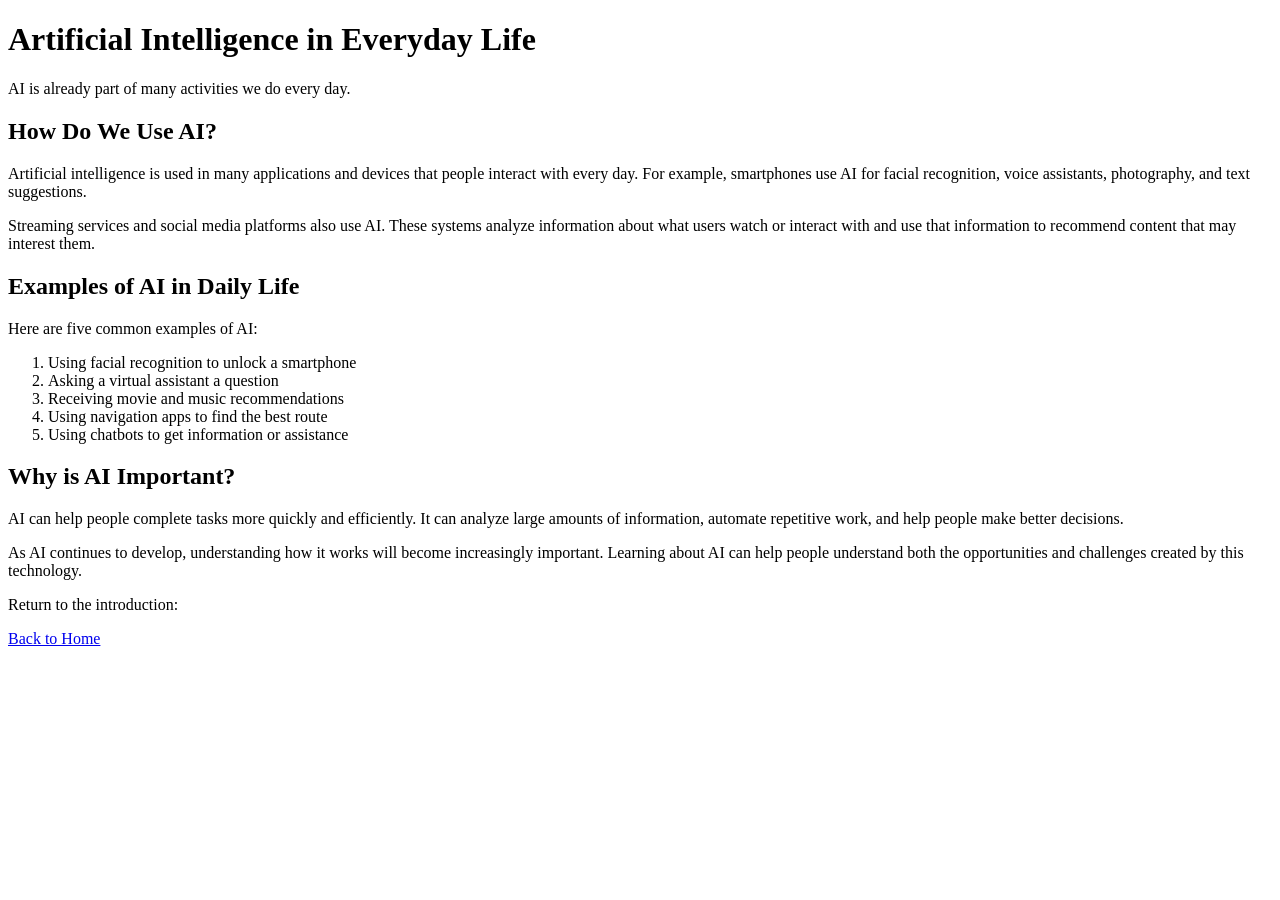
==== page2.html @ 073977b4 "add second page about use of AI" ====
<!DOCTYPE html>
<html lang="en">

<head>
    <!-- Information about the webpage -->
    <meta charset="UTF-8">
    <title>AI in Everyday Life</title>
</head>

<body>

    <!-- Header contains the title of the second page -->
    <header>
        <h1>Artificial Intelligence in Everyday Life</h1>
        <p>AI is already part of many activities we do every day.</p>
    </header>

    <!-- Main contains the primary content -->
    <main>

        <!-- This section explains everyday uses of AI -->
        <section>
            <h2>How Do We Use AI?</h2>

            <p>
                Artificial intelligence is used in many applications and
                devices that people interact with every day. For example,
                smartphones use AI for facial recognition, voice assistants,
                photography, and text suggestions.
            </p>

            <p>
                Streaming services and social media platforms also use AI.
                These systems analyze information about what users watch or
                interact with and use that information to recommend content
                that may interest them.
            </p>
        </section>

        <!-- This section contains an ordered list -->
        <section>
            <h2>Examples of AI in Daily Life</h2>

            <p>Here are five common examples of AI:</p>

            <ol>
                <li>Using facial recognition to unlock a smartphone</li>
                <li>Asking a virtual assistant a question</li>
                <li>Receiving movie and music recommendations</li>
                <li>Using navigation apps to find the best route</li>
                <li>Using chatbots to get information or assistance</li>
            </ol>
        </section>

        <!-- This section discusses the importance of AI -->
        <section>
            <h2>Why is AI Important?</h2>

            <p>
                AI can help people complete tasks more quickly and efficiently.
                It can analyze large amounts of information, automate repetitive
                work, and help people make better decisions.
            </p>

            <p>
                As AI continues to develop, understanding how it works will
                become increasingly important. Learning about AI can help people
                understand both the opportunities and challenges created by
                this technology.
            </p>
        </section>

    </main>

    <!-- Footer links back to the homepage -->
    <footer>
        <p>Return to the introduction:</p>
        <a href="index.html">Back to Home</a>
    </footer>

</body>

</html>
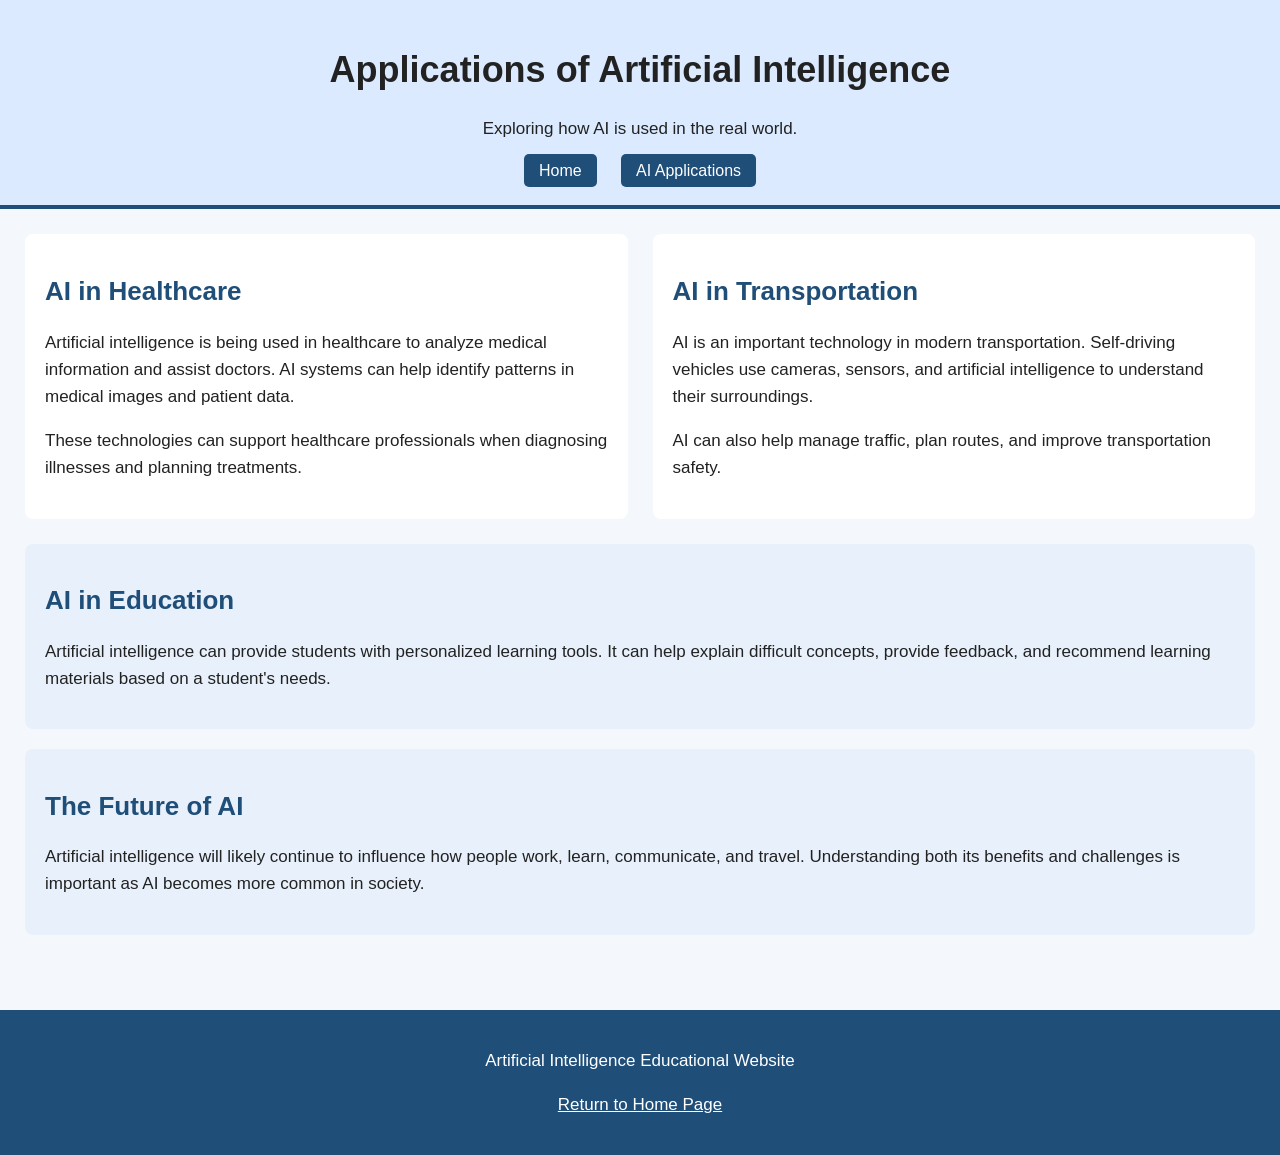
==== commit 19f965f2: "add css styling" ====
--- a/page2.html
+++ b/page2.html
@@ -4,78 +4,89 @@
 <head>
     <!-- Information about the webpage -->
     <meta charset="UTF-8">
-    <title>AI in Everyday Life</title>
+    <title>Applications of Artificial Intelligence</title>
+    <link rel="stylesheet" href="./css/style.css" />
 </head>
 
 <body>
 
-    <!-- Header contains the title of the second page -->
-    <header>
-        <h1>Artificial Intelligence in Everyday Life</h1>
-        <p>AI is already part of many activities we do every day.</p>
+    <!-- Header -->
+    <header id="main-header">
+        <h1>Applications of Artificial Intelligence</h1>
+        <p>Exploring how AI is used in the real world.</p>
+
+        <nav>
+            <a href="index.html">Home</a>
+            <a href="page2.html">AI Applications</a>
+        </nav>
     </header>
 
-    <!-- Main contains the primary content -->
+    <!-- Main content -->
     <main>
 
-        <!-- This section explains everyday uses of AI -->
-        <section>
-            <h2>How Do We Use AI?</h2>
+        <!-- Flexbox container -->
+        <div class="flex-container">
+
+            <section class="content-box">
+                <h2>AI in Healthcare</h2>
+
+                <p>
+                    Artificial intelligence is being used in healthcare to
+                    analyze medical information and assist doctors. AI systems
+                    can help identify patterns in medical images and patient data.
+                </p>
+
+                <p>
+                    These technologies can support healthcare professionals
+                    when diagnosing illnesses and planning treatments.
+                </p>
+            </section>
+
+            <section class="content-box">
+                <h2>AI in Transportation</h2>
+
+                <p>
+                    AI is an important technology in modern transportation.
+                    Self-driving vehicles use cameras, sensors, and artificial
+                    intelligence to understand their surroundings.
+                </p>
+
+                <p>
+                    AI can also help manage traffic, plan routes, and improve
+                    transportation safety.
+                </p>
+            </section>
+
+        </div>
+
+        <section class="highlight-box">
+            <h2>AI in Education</h2>
 
             <p>
-                Artificial intelligence is used in many applications and
-                devices that people interact with every day. For example,
-                smartphones use AI for facial recognition, voice assistants,
-                photography, and text suggestions.
-            </p>
-
-            <p>
-                Streaming services and social media platforms also use AI.
-                These systems analyze information about what users watch or
-                interact with and use that information to recommend content
-                that may interest them.
+                Artificial intelligence can provide students with personalized
+                learning tools. It can help explain difficult concepts, provide
+                feedback, and recommend learning materials based on a student's
+                needs.
             </p>
         </section>
 
-        <!-- This section contains an ordered list -->
-        <section>
-            <h2>Examples of AI in Daily Life</h2>
-
-            <p>Here are five common examples of AI:</p>
-
-            <ol>
-                <li>Using facial recognition to unlock a smartphone</li>
-                <li>Asking a virtual assistant a question</li>
-                <li>Receiving movie and music recommendations</li>
-                <li>Using navigation apps to find the best route</li>
-                <li>Using chatbots to get information or assistance</li>
-            </ol>
-        </section>
-
-        <!-- This section discusses the importance of AI -->
-        <section>
-            <h2>Why is AI Important?</h2>
+        <section class="highlight-box">
+            <h2>The Future of AI</h2>
 
             <p>
-                AI can help people complete tasks more quickly and efficiently.
-                It can analyze large amounts of information, automate repetitive
-                work, and help people make better decisions.
-            </p>
-
-            <p>
-                As AI continues to develop, understanding how it works will
-                become increasingly important. Learning about AI can help people
-                understand both the opportunities and challenges created by
-                this technology.
+                Artificial intelligence will likely continue to influence how
+                people work, learn, communicate, and travel. Understanding both
+                its benefits and challenges is important as AI becomes more
+                common in society.
             </p>
         </section>
 
     </main>
 
-    <!-- Footer links back to the homepage -->
-    <footer>
-        <p>Return to the introduction:</p>
-        <a href="index.html">Back to Home</a>
+    <!-- Footer -->
+    <footer id="main-footer">
+        <p>Artificial Intelligence Educational Website</p>
+        <p><a href="index.html">Return to Home Page</a></p>
     </footer>
 
 </body>
--- a/css/style.css
+++ b/css/style.css
@@ -0,0 +1,129 @@
+/* Basic styling for the entire website */
+body {
+    background-color: #f4f7fb;
+    font-family: Arial, sans-serif;
+    font-size: 16px;
+    color: #222;
+    margin: 0;
+    padding: 0;
+}
+
+/* Main heading */
+h1 {
+    text-align: center;
+    font-size: 36px;
+}
+
+/* Section headings */
+h2 {
+    color: #1f4e79;
+    font-size: 26px;
+}
+
+/* Paragraph styling */
+p {
+    line-height: 1.6;
+    font-size: 17px;
+}
+
+/* Header styling */
+header {
+    background-color: #dbeafe;
+    text-align: center;
+    padding: 25px;
+}
+
+/* Unique header ID */
+#main-header {
+    border-bottom: 4px solid #1f4e79;
+}
+
+/* Navigation styling */
+nav {
+    margin-top: 20px;
+}
+
+nav a {
+    margin: 0 10px;
+    padding: 8px 15px;
+    text-decoration: none;
+    background-color: #1f4e79;
+    color: white;
+    border-radius: 5px;
+}
+
+/* Main content spacing */
+main {
+    padding: 25px;
+}
+
+/* Flexbox layout */
+.flex-container {
+    display: flex;
+    gap: 25px;
+    margin-bottom: 25px;
+}
+
+/* Reusable class for content sections */
+.content-box {
+    background-color: white;
+    padding: 20px;
+    border-radius: 8px;
+    flex: 1;
+}
+
+/* Another reusable class */
+.highlight-box {
+    background-color: #e8f1fb;
+    padding: 20px;
+    margin: 20px 0;
+    border-radius: 8px;
+}
+
+/* Unique ID for the AI introduction section */
+#about-ai {
+    border-left: 5px solid #1f4e79;
+}
+
+/* Unique ID for the benefits section */
+#ai-benefits {
+    border-left: 5px solid #4a7c59;
+}
+
+/* Image section */
+.image-section {
+    text-align: center;
+    background-color: white;
+    padding: 20px;
+    margin-top: 20px;
+}
+
+/* Image styling */
+img {
+    max-width: 600px;
+    width: 100%;
+    height: auto;
+    border-radius: 8px;
+}
+
+/* General link styling */
+a {
+    color: #0056b3;
+}
+
+/* Footer styling */
+footer {
+    text-align: center;
+    padding: 20px;
+    margin-top: 30px;
+}
+
+/* Unique footer ID */
+#main-footer {
+    background-color: #1f4e79;
+    color: white;
+}
+
+#main-footer a {
+    color: white;
+}
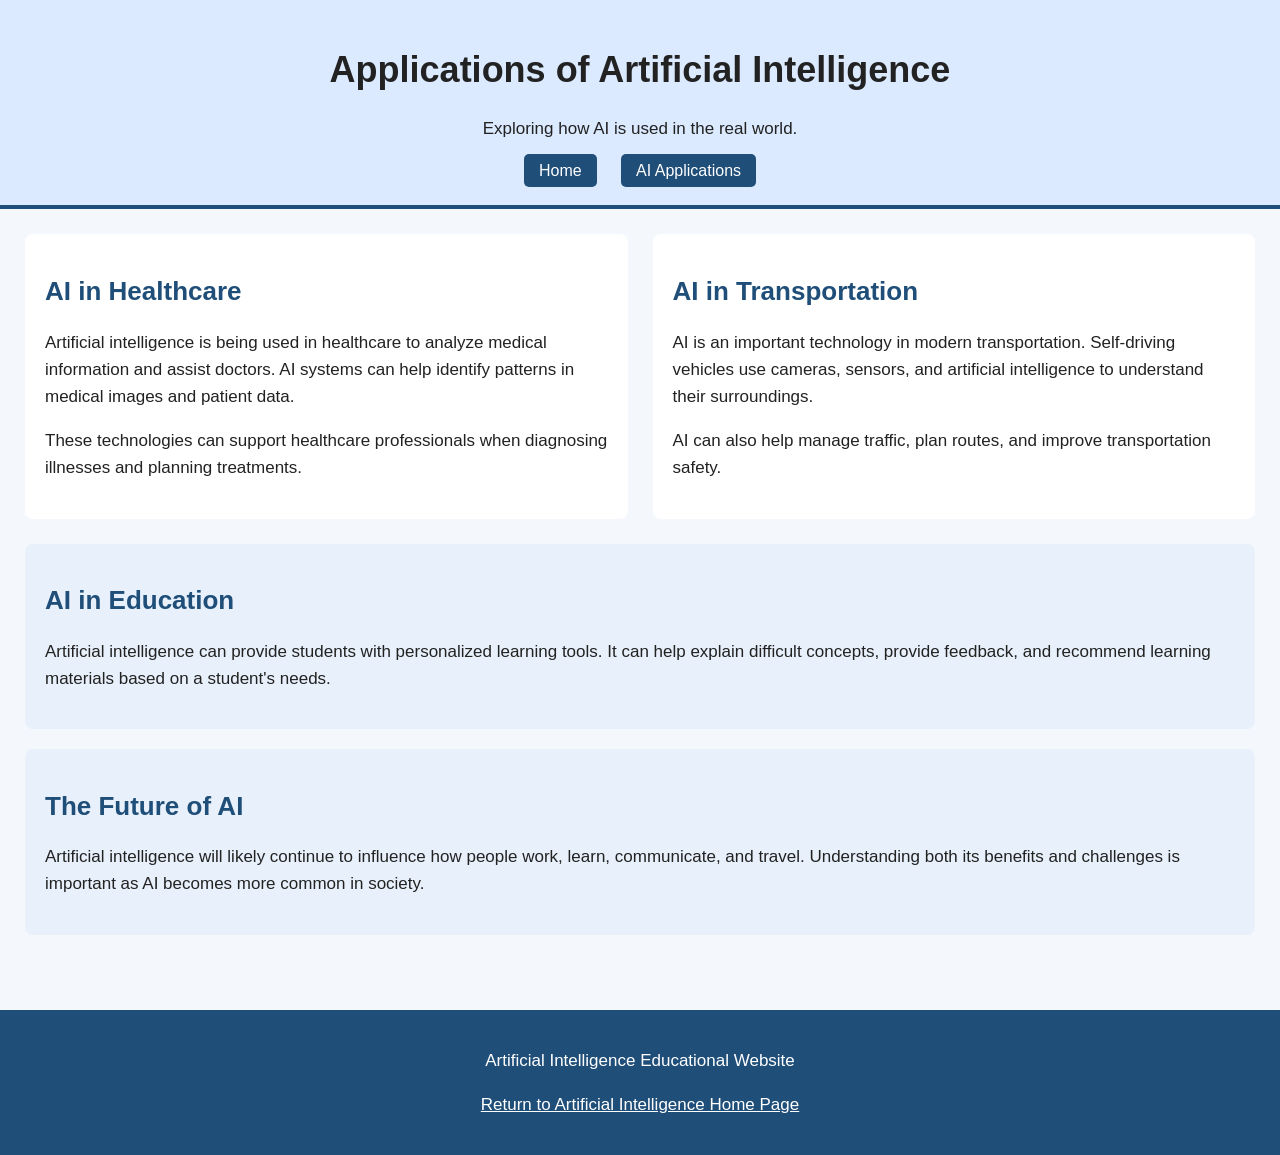
==== commit ecc0dc8d: "improved AI applications page" ====
--- a/page2.html
+++ b/page2.html
@@ -4,22 +4,34 @@
 <head>
     <!-- Information about the webpage -->
     <meta charset="UTF-8">
+
+    <!-- Makes the webpage responsive on phones and smaller screens -->
+    <meta name="viewport" content="width=device-width, initial-scale=1.0">
+
     <title>Applications of Artificial Intelligence</title>
-    <link rel="stylesheet" href="./css/style.css" />
+
+    <link rel="stylesheet" href="./css/style.css">
 </head>
 
 <body>
 
     <!-- Header -->
     <header id="main-header">
+
         <h1>Applications of Artificial Intelligence</h1>
-        <p>Exploring how AI is used in the real world.</p>
 
-        <nav>
+        <p>
+            Exploring how AI is used in the real world.
+        </p>
+
+        <!-- Main navigation -->
+        <nav aria-label="Main navigation">
             <a href="index.html">Home</a>
             <a href="page2.html">AI Applications</a>
         </nav>
+
     </header>
+
 
     <!-- Main content -->
     <main>
@@ -27,7 +39,9 @@
         <!-- Flexbox container -->
         <div class="flex-container">
 
+            <!-- Healthcare section -->
             <section class="content-box">
+
                 <h2>AI in Healthcare</h2>
 
                 <p>
@@ -40,9 +54,13 @@
                     These technologies can support healthcare professionals
                     when diagnosing illnesses and planning treatments.
                 </p>
+
             </section>
 
+
+            <!-- Transportation section -->
             <section class="content-box">
+
                 <h2>AI in Transportation</h2>
 
                 <p>
@@ -55,11 +73,15 @@
                     AI can also help manage traffic, plan routes, and improve
                     transportation safety.
                 </p>
+
             </section>
 
         </div>
 
+
+        <!-- Education section -->
         <section class="highlight-box">
+
             <h2>AI in Education</h2>
 
             <p>
@@ -68,9 +90,13 @@
                 feedback, and recommend learning materials based on a student's
                 needs.
             </p>
+
         </section>
 
+
+        <!-- Future of AI section -->
         <section class="highlight-box">
+
             <h2>The Future of AI</h2>
 
             <p>
@@ -79,14 +105,21 @@
                 its benefits and challenges is important as AI becomes more
                 common in society.
             </p>
+
         </section>
 
     </main>
 
+
     <!-- Footer -->
     <footer id="main-footer">
+
         <p>Artificial Intelligence Educational Website</p>
-        <p><a href="index.html">Return to Home Page</a></p>
+
+        <p>
+            <a href="index.html">Return to Artificial Intelligence Home Page</a>
+        </p>
+
     </footer>
 
 </body>
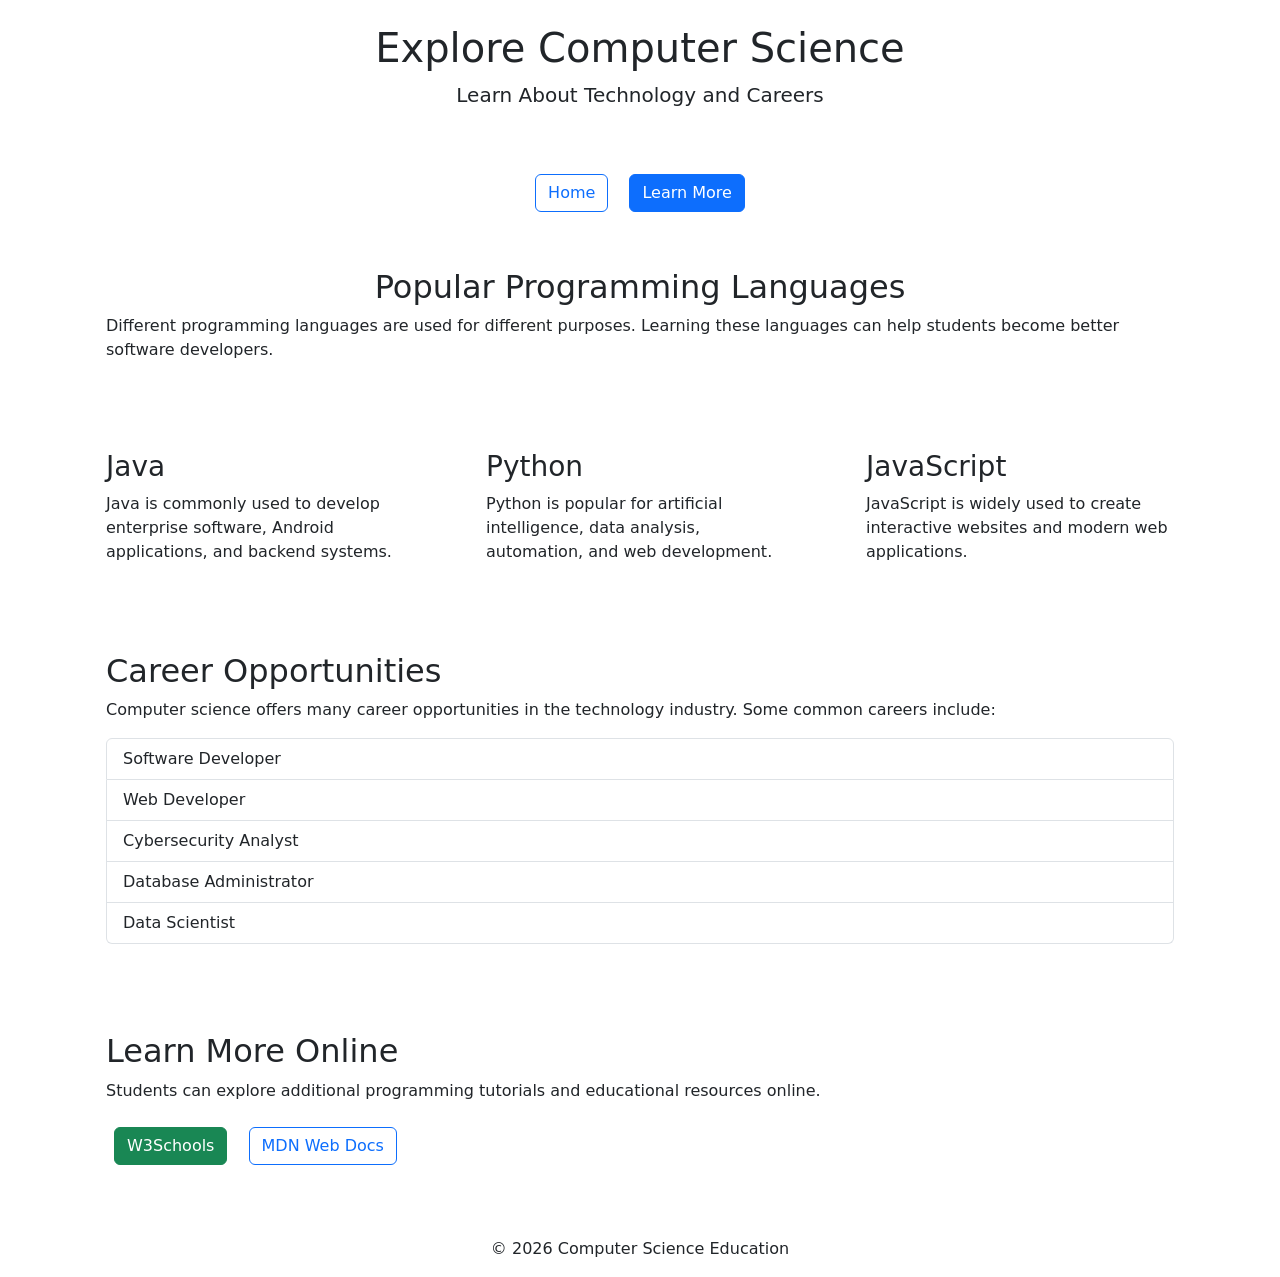
==== commit 6fc5bf07: "Add bootstrap CDN to both HTML pages" ====
--- a/page2.html
+++ b/page2.html
@@ -1,127 +1,129 @@
+
 <!DOCTYPE html>
 <html lang="en">
+<head>
+    <meta charset="UTF-8">
+    <meta name="viewport" content="width=device-width, initial-scale=1.0">
+    <meta name="description" content="Explore programming, web development, and computer science careers.">
+    <title>Computer Science Education - Learn More</title>
 
-<head>
-    <!-- Information about the webpage -->
-    <meta charset="UTF-8">
+    <!-- Bootstrap CSS -->
+    <link href="https://cdn.jsdelivr.net/npm/bootstrap@5.3.3/dist/css/bootstrap.min.css" rel="stylesheet">
 
-    <!-- Makes the webpage responsive on phones and smaller screens -->
-    <meta name="viewport" content="width=device-width, initial-scale=1.0">
-
-    <title>Applications of Artificial Intelligence</title>
-
-    <link rel="stylesheet" href="./css/style.css">
+    <!-- Custom CSS -->
+    <link rel="stylesheet" href="style.css">
 </head>
 
 <body>
 
     <!-- Header -->
-    <header id="main-header">
-
-        <h1>Applications of Artificial Intelligence</h1>
-
-        <p>
-            Exploring how AI is used in the real world.
-        </p>
-
-        <!-- Main navigation -->
-        <nav aria-label="Main navigation">
-            <a href="index.html">Home</a>
-            <a href="page2.html">AI Applications</a>
-        </nav>
-
+    <header id="main-header" class="text-center p-4">
+        <h1>Explore Computer Science</h1>
+        <p class="lead">Learn About Technology and Careers</p>
     </header>
 
+    <!-- Navigation -->
+    <nav class="container text-center my-3" aria-label="Main navigation">
+        <a href="index.html" class="btn btn-outline-primary m-2">Home</a>
+        <a href="page2.html" class="btn btn-primary m-2" aria-current="page">Learn More</a>
+    </nav>
 
-    <!-- Main content -->
-    <main>
+    <main class="container my-4">
 
-        <!-- Flexbox container -->
-        <div class="flex-container">
+        <section class="custom-section p-4 mb-4">
+            <h2 class="text-center">Popular Programming Languages</h2>
+            <p>
+                Different programming languages are used
+                for different purposes. Learning these
+                languages can help students become
+                better software developers.
+            </p>
+        </section>
 
-            <!-- Healthcare section -->
-            <section class="content-box">
+        <!-- Bootstrap Responsive Grid -->
+        <section class="row g-4 mb-4" aria-label="Programming languages">
 
-                <h2>AI in Healthcare</h2>
+            <div class="col-md-4">
+                <article class="custom-card p-4 h-100">
+                    <h3>Java</h3>
+                    <p>
+                        Java is commonly used to develop
+                        enterprise software, Android
+                        applications, and backend systems.
+                    </p>
+                </article>
+            </div>
 
-                <p>
-                    Artificial intelligence is being used in healthcare to
-                    analyze medical information and assist doctors. AI systems
-                    can help identify patterns in medical images and patient data.
-                </p>
+            <div class="col-md-4">
+                <article class="custom-card p-4 h-100">
+                    <h3>Python</h3>
+                    <p>
+                        Python is popular for artificial
+                        intelligence, data analysis,
+                        automation, and web development.
+                    </p>
+                </article>
+            </div>
 
-                <p>
-                    These technologies can support healthcare professionals
-                    when diagnosing illnesses and planning treatments.
-                </p>
-
-            </section>
-
-
-            <!-- Transportation section -->
-            <section class="content-box">
-
-                <h2>AI in Transportation</h2>
-
-                <p>
-                    AI is an important technology in modern transportation.
-                    Self-driving vehicles use cameras, sensors, and artificial
-                    intelligence to understand their surroundings.
-                </p>
-
-                <p>
-                    AI can also help manage traffic, plan routes, and improve
-                    transportation safety.
-                </p>
-
-            </section>
-
-        </div>
-
-
-        <!-- Education section -->
-        <section class="highlight-box">
-
-            <h2>AI in Education</h2>
-
-            <p>
-                Artificial intelligence can provide students with personalized
-                learning tools. It can help explain difficult concepts, provide
-                feedback, and recommend learning materials based on a student's
-                needs.
-            </p>
+            <div class="col-md-4">
+                <article class="custom-card p-4 h-100">
+                    <h3>JavaScript</h3>
+                    <p>
+                        JavaScript is widely used to
+                        create interactive websites
+                        and modern web applications.
+                    </p>
+                </article>
+            </div>
 
         </section>
 
-
-        <!-- Future of AI section -->
-        <section class="highlight-box">
-
-            <h2>The Future of AI</h2>
-
+        <section class="custom-section p-4 mb-4">
+            <h2>Career Opportunities</h2>
             <p>
-                Artificial intelligence will likely continue to influence how
-                people work, learn, communicate, and travel. Understanding both
-                its benefits and challenges is important as AI becomes more
-                common in society.
+                Computer science offers many career
+                opportunities in the technology industry.
+                Some common careers include:
             </p>
 
+            <ul class="list-group mb-3">
+                <li class="list-group-item">Software Developer</li>
+                <li class="list-group-item">Web Developer</li>
+                <li class="list-group-item">Cybersecurity Analyst</li>
+                <li class="list-group-item">Database Administrator</li>
+                <li class="list-group-item">Data Scientist</li>
+            </ul>
+        </section>
+
+        <section class="custom-section p-4 mb-4">
+            <h2>Learn More Online</h2>
+            <p>
+                Students can explore additional programming
+                tutorials and educational resources online.
+            </p>
+
+            <a href="https://www.w3schools.com/"
+               target="_blank"
+               rel="noopener noreferrer"
+               class="btn btn-success m-2">
+                W3Schools
+            </a>
+
+            <a href="https://developer.mozilla.org/"
+               target="_blank"
+               rel="noopener noreferrer"
+               class="btn btn-outline-primary m-2">
+                MDN Web Docs
+            </a>
         </section>
 
     </main>
 
-
-    <!-- Footer -->
-    <footer id="main-footer">
-
-        <p>Artificial Intelligence Educational Website</p>
-
-        <p>
-            <a href="index.html">Return to Artificial Intelligence Home Page</a>
+    <footer class="text-center p-3">
+        <p class="mb-0">
+            &copy; 2026 Computer Science Education
         </p>
-
     </footer>
 
 </body>
-
-</html>+</html>
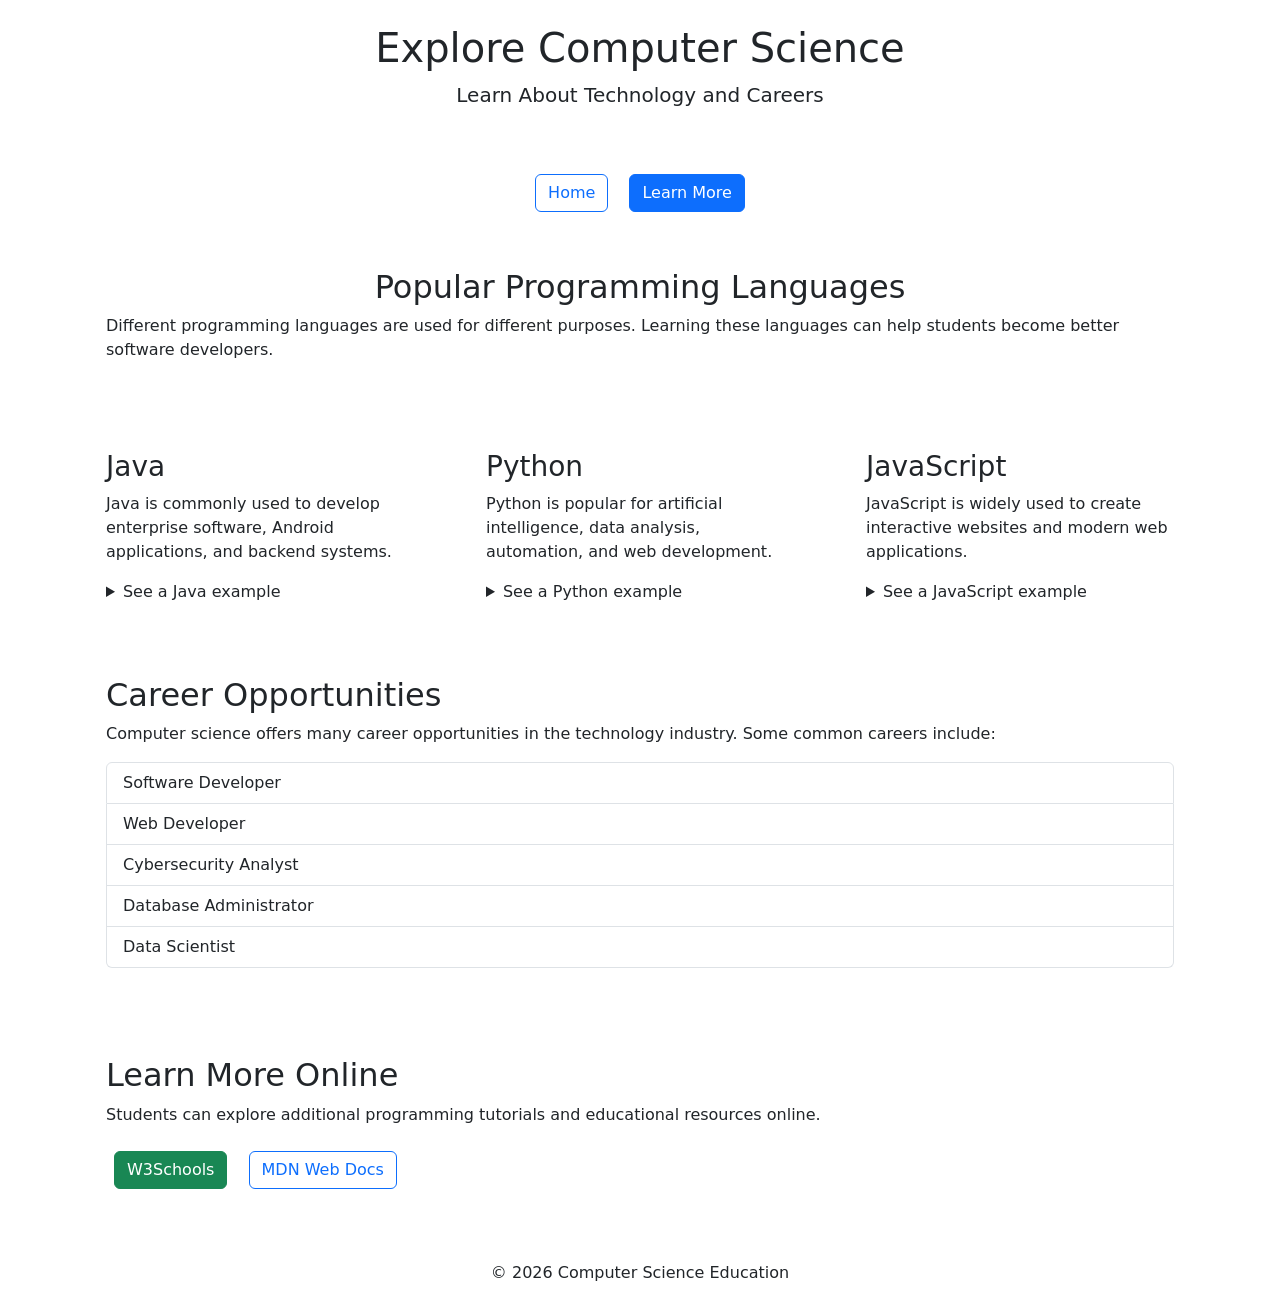
==== commit 97d07b63: "Added interactive facts and expandable codes examples" ====
--- a/page2.html
+++ b/page2.html
@@ -51,6 +51,11 @@
                         enterprise software, Android
                         applications, and backend systems.
                     </p>
+                    <details class="code-example">
+    <summary>See a Java example</summary>
+    <pre><code>System.out.println("Hello, world!");</code></pre>
+    <p class="mb-0">This instruction prints a message to the console.</p>
+</details>
                 </article>
             </div>
 
@@ -62,6 +67,11 @@
                         intelligence, data analysis,
                         automation, and web development.
                     </p>
+                    <details class="code-example">
+    <summary>See a Python example</summary>
+    <pre><code>print("Hello, world!")</code></pre>
+    <p class="mb-0">Python uses print() to display a message.</p>
+</details>
                 </article>
             </div>
 
@@ -73,6 +83,11 @@
                         create interactive websites
                         and modern web applications.
                     </p>
+                    <details class="code-example">
+    <summary>See a JavaScript example</summary>
+    <pre><code>console.log("Hello, world!");</code></pre>
+    <p class="mb-0">Open the browser console to see this message.</p>
+</details>
                 </article>
             </div>
 
